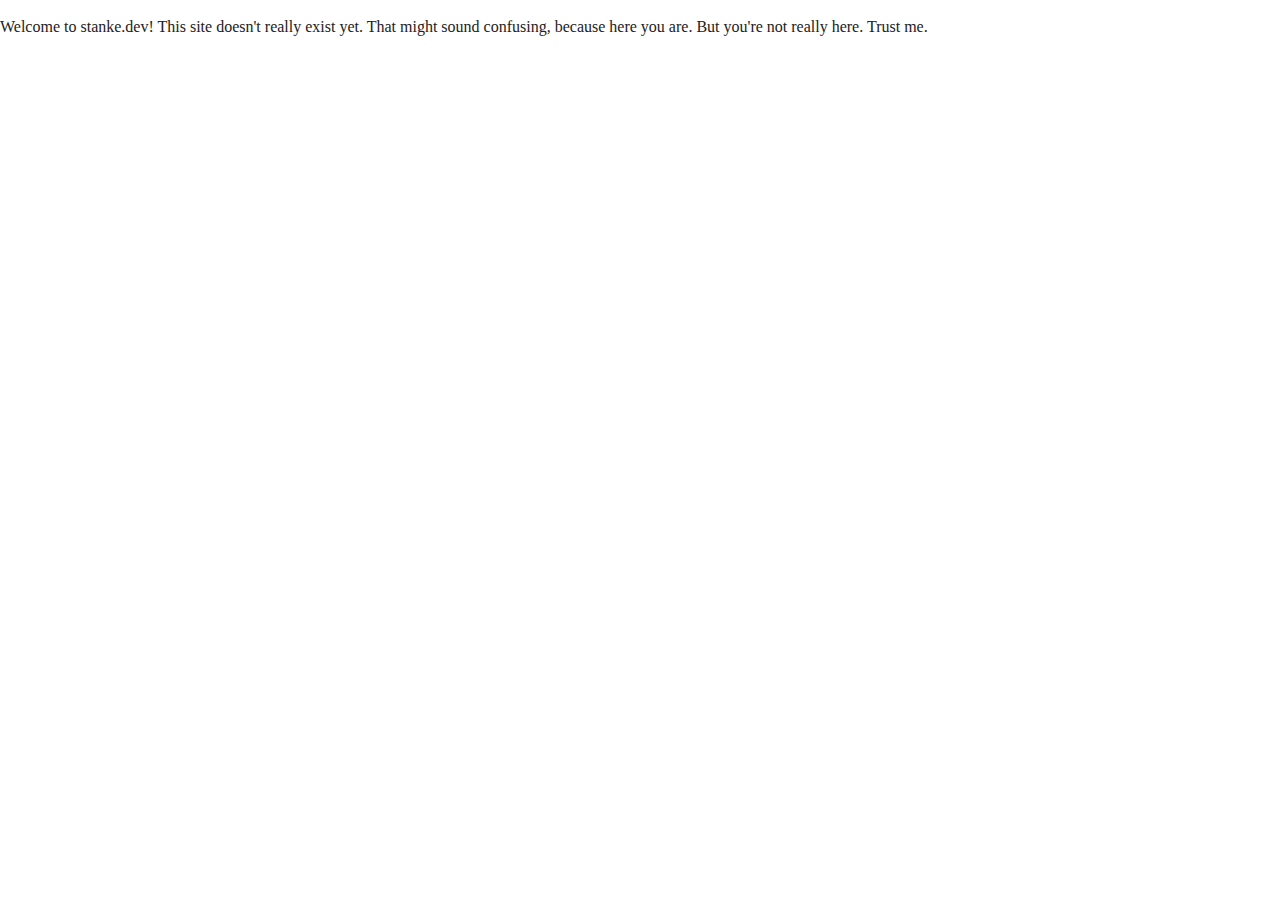
==== public/index.html @ 3cefff9e "change capitalization again" ====
<!doctype html>
<html class="no-js" lang="">

<head>
  <meta charset="utf-8">
  <title>Stanke.dev</title>
  <meta name="description" content="">
  <meta name="viewport" content="width=device-width, initial-scale=1">

  <link rel="manifest" href="site.webmanifest">
  <link rel="apple-touch-icon" href="icon.png">
  <!-- Place favicon.ico in the root directory -->

  <link rel="stylesheet" href="css/normalize.css">
  <link rel="stylesheet" href="css/main.css">

  <meta name="theme-color" content="#fafafa">
</head>

<body>
  <!--[if IE]>
    <p class="browserupgrade">You are using an <strong>outdated</strong> browser. Please <a href="https://browsehappy.com/">upgrade your browser</a> to improve your experience and security.</p>
  <![endif]-->

  <!-- Add your site or application content here -->
  <p>Welcome to stanke.dev! This site doesn't really exist yet. That might sound confusing, because here you are. But you're not really here. Trust me.</p>
  
</body>

</html>
---- public/css/main.css ----
/*! HTML5 Boilerplate v7.1.0 | MIT License | https://html5boilerplate.com/ */

/* main.css 1.0.0 | MIT License | https://github.com/h5bp/main.css#readme */
/*
 * What follows is the result of much research on cross-browser styling.
 * Credit left inline and big thanks to Nicolas Gallagher, Jonathan Neal,
 * Kroc Camen, and the H5BP dev community and team.
 */

 
/* ==========================================================================
   Base styles: opinionated defaults
   ========================================================================== */

   html {
    color: #222;
    font-size: 1em;
    line-height: 1.4;
}

/*
 * Remove text-shadow in selection highlight:
 * https://twitter.com/miketaylr/status/12228805301
 *
 * Vendor-prefixed and regular ::selection selectors cannot be combined:
 * https://stackoverflow.com/a/16982510/7133471
 *
 * Customize the background color to match your design.
 */

::-moz-selection {
    background: #b3d4fc;
    text-shadow: none;
}

::selection {
    background: #b3d4fc;
    text-shadow: none;
}

/*
 * A better looking default horizontal rule
 */

hr {
    display: block;
    height: 1px;
    border: 0;
    border-top: 1px solid #ccc;
    margin: 1em 0;
    padding: 0;
}

/*
 * Remove the gap between audio, canvas, iframes,
 * images, videos and the bottom of their containers:
 * https://github.com/h5bp/html5-boilerplate/issues/440
 */

audio,
canvas,
iframe,
img,
svg,
video {
    vertical-align: middle;
}

/*
 * Remove default fieldset styles.
 */

fieldset {
    border: 0;
    margin: 0;
    padding: 0;
}

/*
 * Allow only vertical resizing of textareas.
 */

textarea {
    resize: vertical;
}

/* ==========================================================================
   Browser Upgrade Prompt
   ========================================================================== */

.browserupgrade {
    margin: 0.2em 0;
    background: #ccc;
    color: #000;
    padding: 0.2em 0;
}




 /* ==========================================================================
   Author's custom styles
   ========================================================================== */
















 /* ==========================================================================
   Helper classes
   ========================================================================== */

/*
 * Hide visually and from screen readers
 */

 .hidden {
  display: none !important;
}

/*
* Hide only visually, but have it available for screen readers:
* https://snook.ca/archives/html_and_css/hiding-content-for-accessibility
*
* 1. For long content, line feeds are not interpreted as spaces and small width
*    causes content to wrap 1 word per line:
*    https://medium.com/@jessebeach/beware-smushed-off-screen-accessible-text-5952a4c2cbfe
*/

.visuallyhidden {
  border: 0;
  clip: rect(0 0 0 0);
  height: 1px;
  margin: -1px;
  overflow: hidden;
  padding: 0;
  position: absolute;
  width: 1px;
  white-space: nowrap; /* 1 */
}

/*
* Extends the .visuallyhidden class to allow the element
* to be focusable when navigated to via the keyboard:
* https://www.drupal.org/node/897638
*/

.visuallyhidden.focusable:active,
.visuallyhidden.focusable:focus {
  clip: auto;
  height: auto;
  margin: 0;
  overflow: visible;
  position: static;
  width: auto;
  white-space: inherit;
}

/*
* Hide visually and from screen readers, but maintain layout
*/

.invisible {
  visibility: hidden;
}

/*
* Clearfix: contain floats
*
* For modern browsers
* 1. The space content is one way to avoid an Opera bug when the
*    `contenteditable` attribute is included anywhere else in the document.
*    Otherwise it causes space to appear at the top and bottom of elements
*    that receive the `clearfix` class.
* 2. The use of `table` rather than `block` is only necessary if using
*    `:before` to contain the top-margins of child elements.
*/

.clearfix:before,
.clearfix:after {
  content: " "; /* 1 */
  display: table; /* 2 */
}

.clearfix:after {
  clear: both;
}

 
/* ==========================================================================
   EXAMPLE Media Queries for Responsive Design.
   These examples override the primary ('mobile first') styles.
   Modify as content requires.
   ========================================================================== */

   @media only screen and (min-width: 35em) {
    /* Style adjustments for viewports that meet the condition */
}

@media print,
       (-webkit-min-device-pixel-ratio: 1.25),
       (min-resolution: 1.25dppx),
       (min-resolution: 120dpi) {
    /* Style adjustments for high resolution devices */
}

 
/* ==========================================================================
   Print styles.
   Inlined to avoid the additional HTTP request:
   https://www.phpied.com/delay-loading-your-print-css/
   ========================================================================== */

   @media print {
    *,
    *:before,
    *:after {
        background: transparent !important;
        color: #000 !important; /* Black prints faster */
        -webkit-box-shadow: none !important;
        box-shadow: none !important;
        text-shadow: none !important;
    }

    a,
    a:visited {
        text-decoration: underline;
    }

    a[href]:after {
        content: " (" attr(href) ")";
    }

    abbr[title]:after {
        content: " (" attr(title) ")";
    }

    /*
     * Don't show links that are fragment identifiers,
     * or use the `javascript:` pseudo protocol
     */

    a[href^="#"]:after,
    a[href^="javascript:"]:after {
        content: "";
    }

    pre {
        white-space: pre-wrap !important;
    }
    pre,
    blockquote {
        border: 1px solid #999;
        page-break-inside: avoid;
    }

    /*
     * Printing Tables:
     * http://css-discuss.incutio.com/wiki/Printing_Tables
     */

    thead {
        display: table-header-group;
    }

    tr,
    img {
        page-break-inside: avoid;
    }

    p,
    h2,
    h3 {
        orphans: 3;
        widows: 3;
    }

    h2,
    h3 {
        page-break-after: avoid;
    }
}
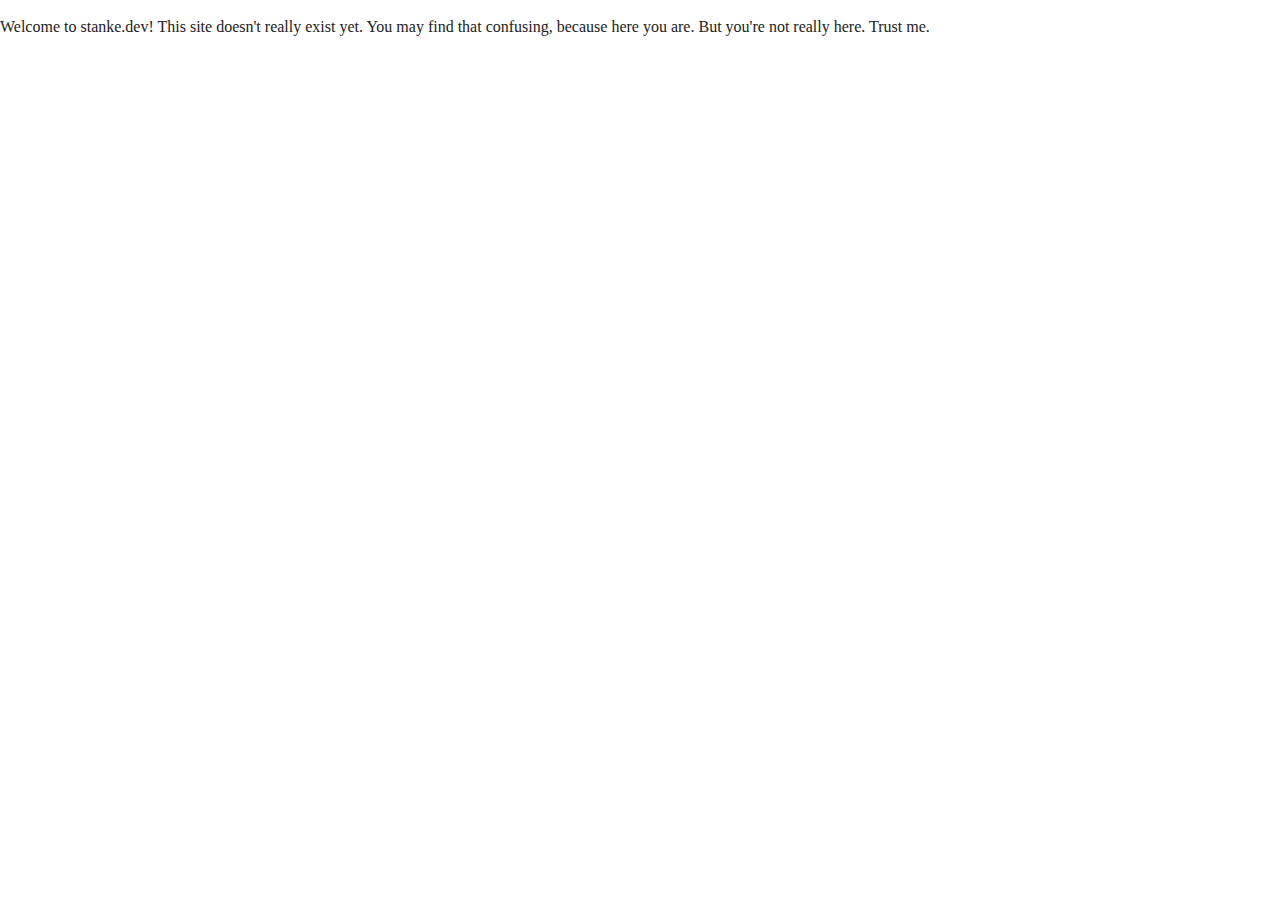
==== commit a981cc70: "modify index text" ====
--- a/public/index.html
+++ b/public/index.html
@@ -23,7 +23,7 @@
   <![endif]-->
 
   <!-- Add your site or application content here -->
-  <p>Welcome to stanke.dev! This site doesn't really exist yet. That might sound confusing, because here you are. But you're not really here. Trust me.</p>
+  <p>Welcome to stanke.dev! This site doesn't really exist yet. You may find that confusing, because here you are. But you're not really here. Trust me.</p>
   
 </body>
 
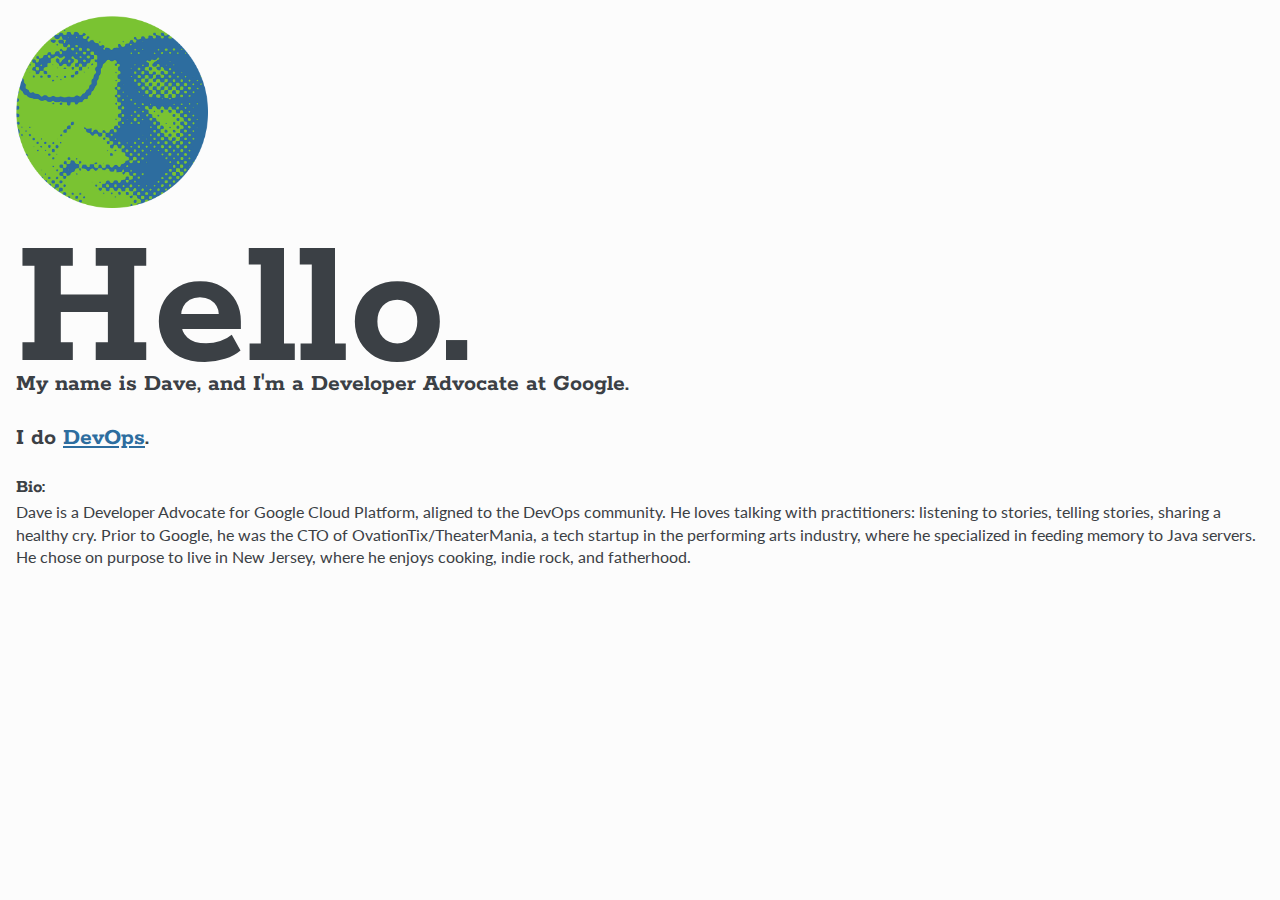
==== commit c23baf43: "Add homepage with bio" ====
--- a/public/index.html
+++ b/public/index.html
@@ -7,12 +7,16 @@
   <meta name="description" content="">
   <meta name="viewport" content="width=device-width, initial-scale=1">
 
-  <link rel="manifest" href="site.webmanifest">
-  <link rel="apple-touch-icon" href="icon.png">
-  <!-- Place favicon.ico in the root directory -->
+  <link rel="apple-touch-icon" sizes="180x180" href="/apple-touch-icon.png">
+  <link rel="icon" type="image/png" sizes="32x32" href="/favicon-32x32.png">
+  <link rel="icon" type="image/png" sizes="16x16" href="/favicon-16x16.png">
+  <link rel="manifest" href="/site.webmanifest">
+  <meta name="msapplication-TileColor" content="#da532c">
+  <meta name="theme-color" content="#ffffff">
 
   <link rel="stylesheet" href="css/normalize.css">
   <link rel="stylesheet" href="css/main.css">
+  <link rel="stylesheet" href="css/stanke.dev.css">
 
   <meta name="theme-color" content="#fafafa">
 </head>
@@ -23,8 +27,20 @@
   <![endif]-->
 
   <!-- Add your site or application content here -->
-  <p>Welcome to stanke.dev! This site doesn't really exist yet. You may find that confusing, because here you are. But you're not really here. Trust me.</p>
+  <img src="img/dave-thumb.png" id="dave-thumb">
+  <h1>Hello.</h1>
+  <h2>My name is Dave, and I'm a Developer Advocate at Google.</h2>
+  <h2>I do <a href="https://devopsdays.org/">DevOps</a>.</h2>
+  <h3>Bio:</h3>
+  <p>
+    Dave is a Developer Advocate for Google Cloud Platform, aligned to the DevOps community.
+    He loves talking with practitioners: listening to stories, telling stories, sharing a 
+    healthy cry. Prior to Google, he was the CTO of OvationTix/TheaterMania, a tech startup 
+    in the performing arts industry, where he specialized in feeding memory to Java servers. 
+    He chose on purpose to live in New Jersey, where he enjoys cooking, indie rock, 
+    and fatherhood.
+  </p>
   
 </body>
 
-</html>
+</html>--- a/public/css/stanke.dev.css
+++ b/public/css/stanke.dev.css
@@ -0,0 +1,43 @@
+@import url('https://fonts.googleapis.com/css?family=Lato|Rokkitt&display=swap');
+
+html {
+    font-family: 'Lato', sans-serif;
+    color:#3b4045;
+    background-color:#fcfcfc;
+}
+
+body {
+    padding:1rem;
+}
+
+a {
+    color:#2d6d9f;
+}
+
+h1,h2,h3,h4,h5,h6 {
+    font-family: 'Rokkitt',sans-serif;
+}
+
+h1 {
+    font-size:12rem;
+    line-height: 1rem;
+    margin-bottom:3rem;
+    margin-top:6rem;
+}
+
+h2 {
+    margin-top:0;
+}
+
+h3 {
+    margin-bottom:0;
+}
+
+p {
+    margin-top:0;
+}
+
+#dave-thumb {
+    width:12rem;
+    min-width:144pt;
+ }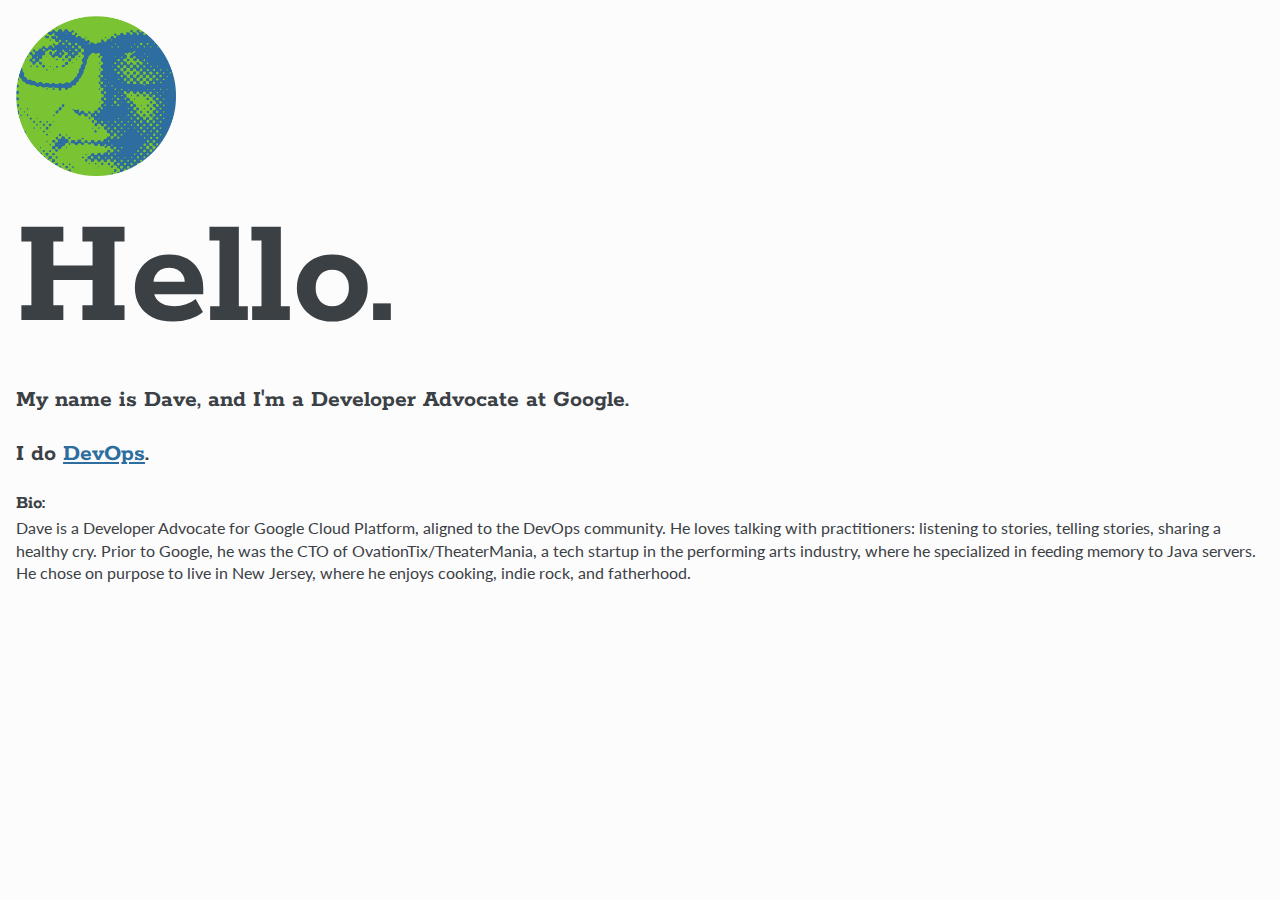
==== commit 34596b73: "add optional line break to OT/TM" ====
--- a/public/index.html
+++ b/public/index.html
@@ -35,7 +35,7 @@
   <p>
     Dave is a Developer Advocate for Google Cloud Platform, aligned to the DevOps community.
     He loves talking with practitioners: listening to stories, telling stories, sharing a 
-    healthy cry. Prior to Google, he was the CTO of OvationTix/TheaterMania, a tech startup 
+    healthy cry. Prior to Google, he was the CTO of OvationTix/&#8203;TheaterMania, a tech startup 
     in the performing arts industry, where he specialized in feeding memory to Java servers. 
     He chose on purpose to live in New Jersey, where he enjoys cooking, indie rock, 
     and fatherhood.
--- a/public/css/stanke.dev.css
+++ b/public/css/stanke.dev.css
@@ -19,10 +19,9 @@
 }
 
 h1 {
-    font-size:12rem;
-    line-height: 1rem;
-    margin-bottom:3rem;
-    margin-top:6rem;
+    font-size: 20vmin;
+    line-height:1.3em;
+    margin:0;
 }
 
 h2 {
@@ -38,6 +37,14 @@
 }
 
 #dave-thumb {
-    width:12rem;
-    min-width:144pt;
- }+    width:20vw;
+ }
+
+ @media screen and (min-width: 800px) {
+    h1 {
+       font-size: 160px;
+    }
+    #dave-thumb {
+        width: 160px;
+    }
+  }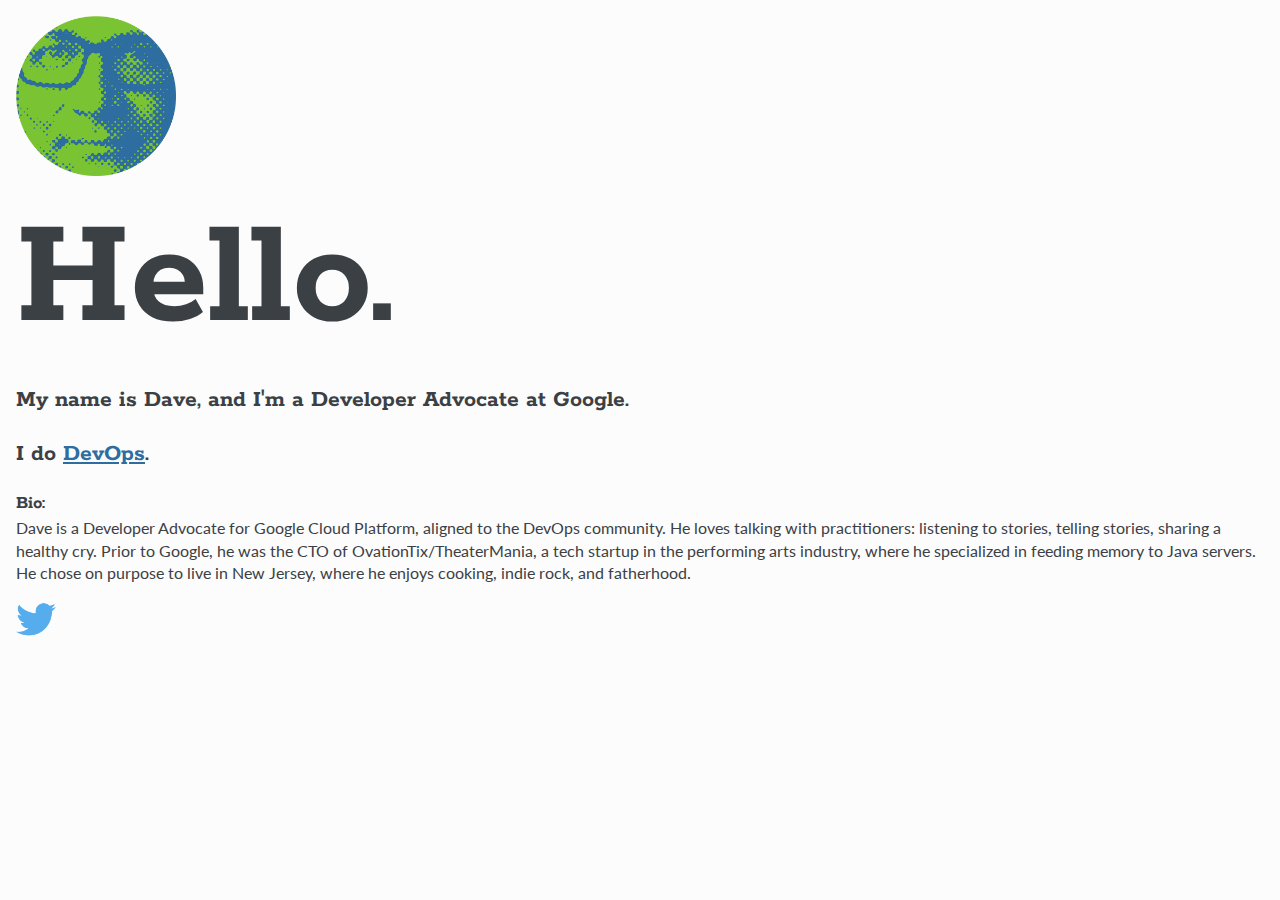
==== commit b9bba52c: "add twitter link" ====
--- a/public/index.html
+++ b/public/index.html
@@ -35,12 +35,12 @@
   <p>
     Dave is a Developer Advocate for Google Cloud Platform, aligned to the DevOps community.
     He loves talking with practitioners: listening to stories, telling stories, sharing a 
-    healthy cry. Prior to Google, he was the CTO of OvationTix/&#8203;TheaterMania, a tech startup 
+    healthy cry. Prior to Google, he was the CTO of OvationTix/<wbr>TheaterMania, a tech startup 
     in the performing arts industry, where he specialized in feeding memory to Java servers. 
     He chose on purpose to live in New Jersey, where he enjoys cooking, indie rock, 
     and fatherhood.
   </p>
-  
+  <a href="https://twitter.com/davidstanke"><img src="img/twitter.png" id="twitter"></a>
 </body>
 
 </html>--- a/public/css/stanke.dev.css
+++ b/public/css/stanke.dev.css
@@ -40,6 +40,10 @@
     width:20vw;
  }
 
+#twitter {
+    width:40px;
+}
+
  @media screen and (min-width: 800px) {
     h1 {
        font-size: 160px;
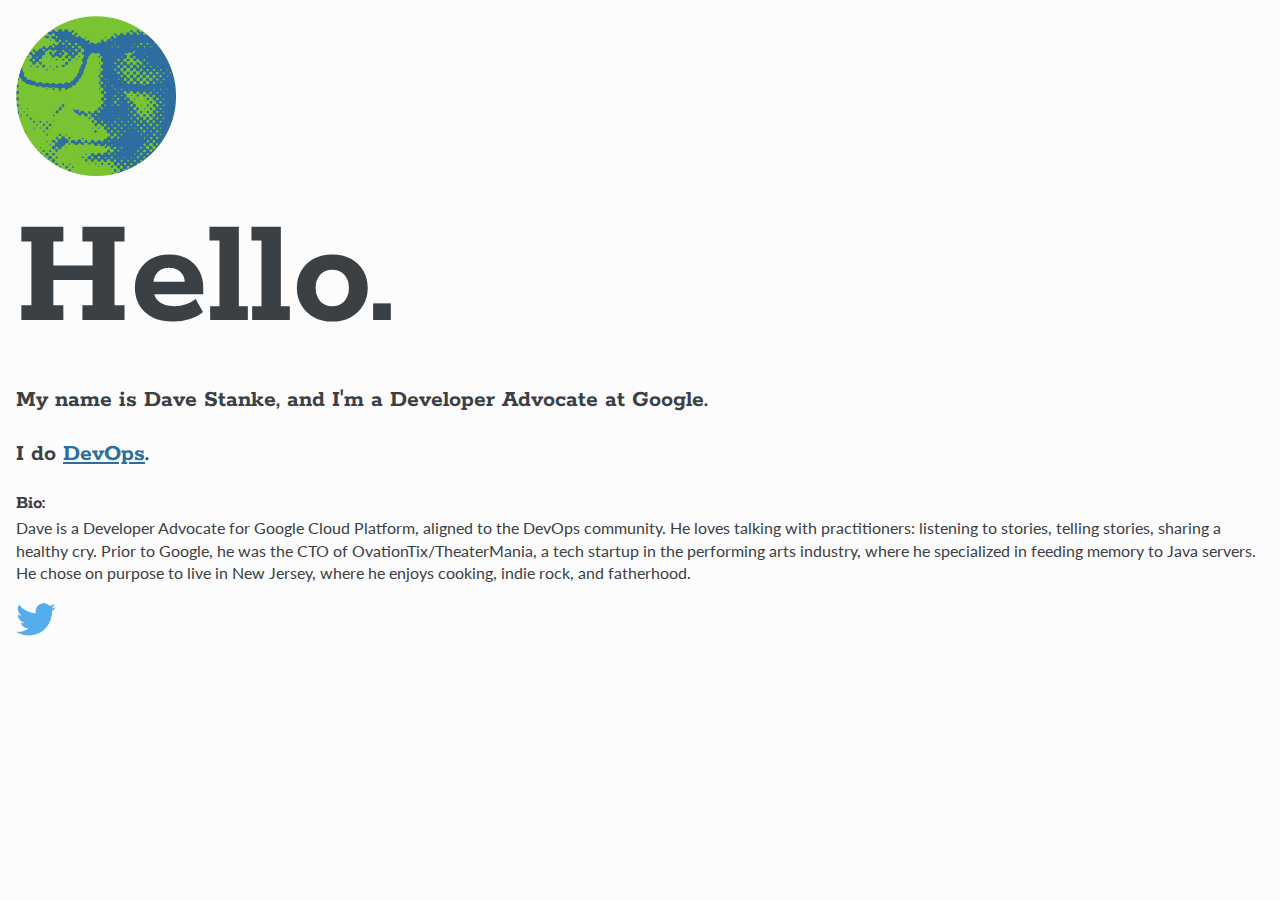
==== commit 615abeaf: "Dave STANKE, damn it." ====
--- a/public/index.html
+++ b/public/index.html
@@ -3,8 +3,8 @@
 
 <head>
   <meta charset="utf-8">
-  <title>Stanke.dev</title>
-  <meta name="description" content="">
+  <title>Dave Stanke, Developer Advocate @ Google Cloud Platform</title>
+  <meta name="description" content="Homepage for David (Dave) Stanke's activities as a Developer Advocate for Google Cloud Platform (GCP). Dave is active in the DevOps community.">
   <meta name="viewport" content="width=device-width, initial-scale=1">
 
   <link rel="apple-touch-icon" sizes="180x180" href="/apple-touch-icon.png">
@@ -29,7 +29,7 @@
   <!-- Add your site or application content here -->
   <img src="img/dave-thumb.png" id="dave-thumb">
   <h1>Hello.</h1>
-  <h2>My name is Dave, and I'm a Developer Advocate at Google.</h2>
+  <h2>My name is Dave Stanke, and I'm a Developer Advocate at Google.</h2>
   <h2>I do <a href="https://devopsdays.org/">DevOps</a>.</h2>
   <h3>Bio:</h3>
   <p>
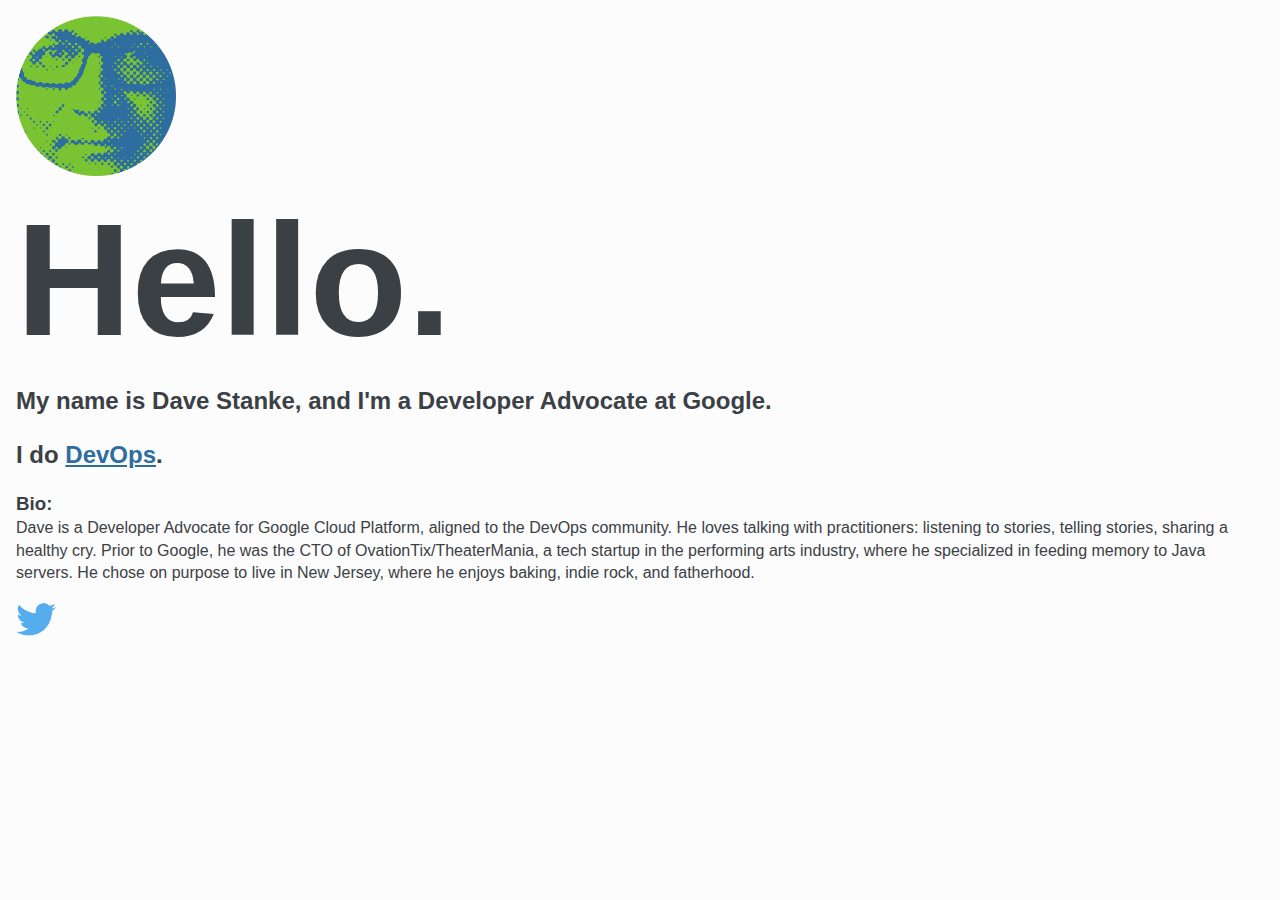
==== commit 7708ece9: "change cooking to baking" ====
--- a/public/index.html
+++ b/public/index.html
@@ -37,7 +37,7 @@
     He loves talking with practitioners: listening to stories, telling stories, sharing a 
     healthy cry. Prior to Google, he was the CTO of OvationTix/<wbr>TheaterMania, a tech startup 
     in the performing arts industry, where he specialized in feeding memory to Java servers. 
-    He chose on purpose to live in New Jersey, where he enjoys cooking, indie rock, 
+    He chose on purpose to live in New Jersey, where he enjoys baking, indie rock, 
     and fatherhood.
   </p>
   <a href="https://twitter.com/davidstanke"><img src="img/twitter.png" id="twitter"></a>
--- a/public/css/stanke.dev.css
+++ b/public/css/stanke.dev.css
@@ -1,7 +1,10 @@
-@import url('https://fonts.googleapis.com/css?family=Lato|Rokkitt&display=swap');
+@import url('https://rsms.me/inter/inter.css');
+html { font-family: 'Inter', sans-serif; }
+@supports (font-variation-settings: normal) {
+  html { font-family: 'Inter var', sans-serif; }
+}
 
 html {
-    font-family: 'Lato', sans-serif;
     color:#3b4045;
     background-color:#fcfcfc;
 }
@@ -12,10 +15,6 @@
 
 a {
     color:#2d6d9f;
-}
-
-h1,h2,h3,h4,h5,h6 {
-    font-family: 'Rokkitt',sans-serif;
 }
 
 h1 {
